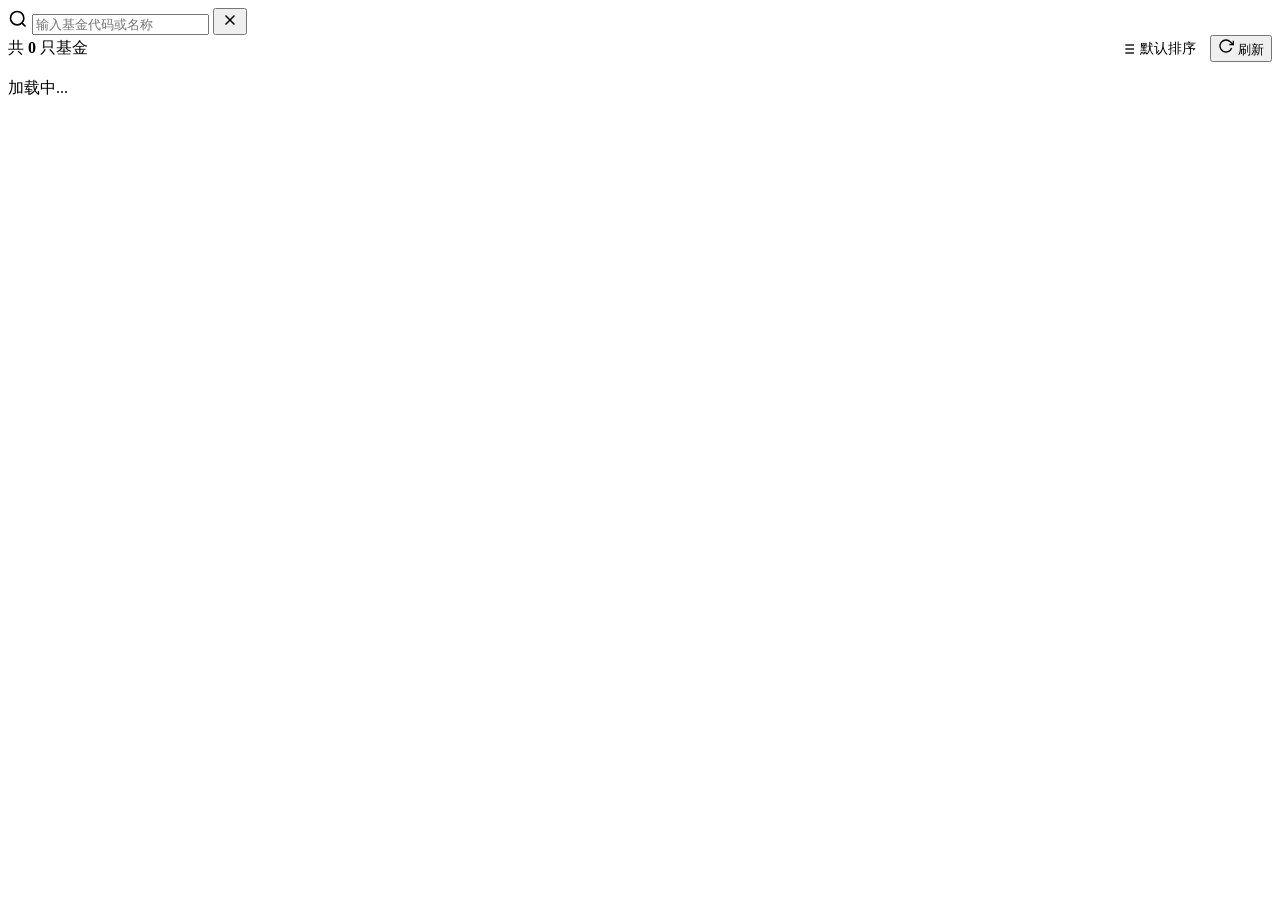
==== index.html @ 8828a005 "Update index.html" ====
<!DOCTYPE html>
<html lang="zh-CN">

<head>
    <meta charset="UTF-8">
    <meta name="viewport" content="width=device-width, initial-scale=1.0, user-scalable=no">
    <meta name="description" content="基金浏览器 - 追踪你的自选基金实时涨跌">
    <title>基金浏览器</title>
    <link rel="stylesheet" href="css/style.css">
    <link rel="preconnect" href="https://fonts.googleapis.com">
    <link href="https://fonts.googleapis.com/css2?family=Inter:wght@400;500;600;700&display=swap" rel="stylesheet">
</head>

<body>
    <div class="app">
        <!-- Header -->
        <header class="header">
            <!-- <h1 class="header__title">基金浏览器</h1> -->

        </header>

        <!-- Search Bar -->
        <div class="search">
            <div class="search__wrapper">
                <svg class="search__icon" width="20" height="20" viewBox="0 0 24 24" fill="none" stroke="currentColor"
                    stroke-width="2">
                    <circle cx="11" cy="11" r="8"></circle>
                    <path d="M21 21l-4.35-4.35"></path>
                </svg>
                <input type="text" class="search__input" id="searchInput" placeholder="输入基金代码或名称">
                <button class="search__clear" id="clearSearch" aria-label="清除">
                    <svg width="18" height="18" viewBox="0 0 24 24" fill="none" stroke="currentColor" stroke-width="2">
                        <line x1="18" y1="6" x2="6" y2="18"></line>
                        <line x1="6" y1="6" x2="18" y2="18"></line>
                    </svg>
                </button>
            </div>
            <!-- Search Results Dropdown -->
            <div class="search__results" id="searchResults"></div>
        </div>

        <!-- Stats Bar -->
        <div class="stats" style="display: flex; justify-content: space-between; align-items: center;">
            <span class="stats__count">共 <strong id="fundCount">0</strong> 只基金</span>
            <div style="display: flex; gap: 8px;">
                <button class="stats__refresh" id="sortBtn" style="background: none; border: none; display: flex; align-items: center; gap: 4px; color: var(--text-muted); cursor: pointer; font-size: 14px;">
                    <svg id="sortIcon" width="16" height="16" viewBox="0 0 24 24" fill="none" stroke="currentColor" stroke-width="2">
                        <line x1="8" y1="6" x2="21" y2="6"></line>
                        <line x1="8" y1="12" x2="21" y2="12"></line>
                        <line x1="8" y1="18" x2="21" y2="18"></line>
                        <line x1="3" y1="6" x2="3.01" y2="6"></line>
                        <line x1="3" y1="12" x2="3.01" y2="12"></line>
                        <line x1="3" y1="18" x2="3.01" y2="18"></line>
                    </svg>
                    <span id="sortText">默认排序</span>
                </button>
                <button class="stats__refresh" id="refreshBtn">
                    <svg width="16" height="16" viewBox="0 0 24 24" fill="none" stroke="currentColor" stroke-width="2">
                        <polyline points="23 4 23 10 17 10"></polyline>
                        <path d="M20.49 15a9 9 0 1 1-2.12-9.36L23 10"></path>
                    </svg>
                    刷新
                </button>
            </div>
        </div>

        <!-- Fund List -->
        <main class="fund-list" id="fundList">
            <!-- Fund items will be rendered here -->
            <div class="loading" id="loading">
                <div class="loading__spinner"></div>
                <p>加载中...</p>
            </div>
            <div class="empty" id="empty" style="display: none;">
                <svg width="64" height="64" viewBox="0 0 24 24" fill="none" stroke="currentColor" stroke-width="1">
                    <path
                        d="M21 16V8a2 2 0 0 0-1-1.73l-7-4a2 2 0 0 0-2 0l-7 4A2 2 0 0 0 3 8v8a2 2 0 0 0 1 1.73l7 4a2 2 0 0 0 2 0l7-4A2 2 0 0 0 21 16z">
                    </path>
                    <polyline points="3.27 6.96 12 12.01 20.73 6.96"></polyline>
                    <line x1="12" y1="22.08" x2="12" y2="12"></line>
                </svg>
                <p>暂无自选基金</p>
                <span>搜索并添加你关注的基金</span>
            </div>
        </main>
    </div>



    <!-- Toast Notification -->
    <div class="toast" id="toast"></div>

    <script src="js/api.js"></script>
    <script src="js/github.js"></script>
    <script src="js/app.js"></script>
</body>

</html>
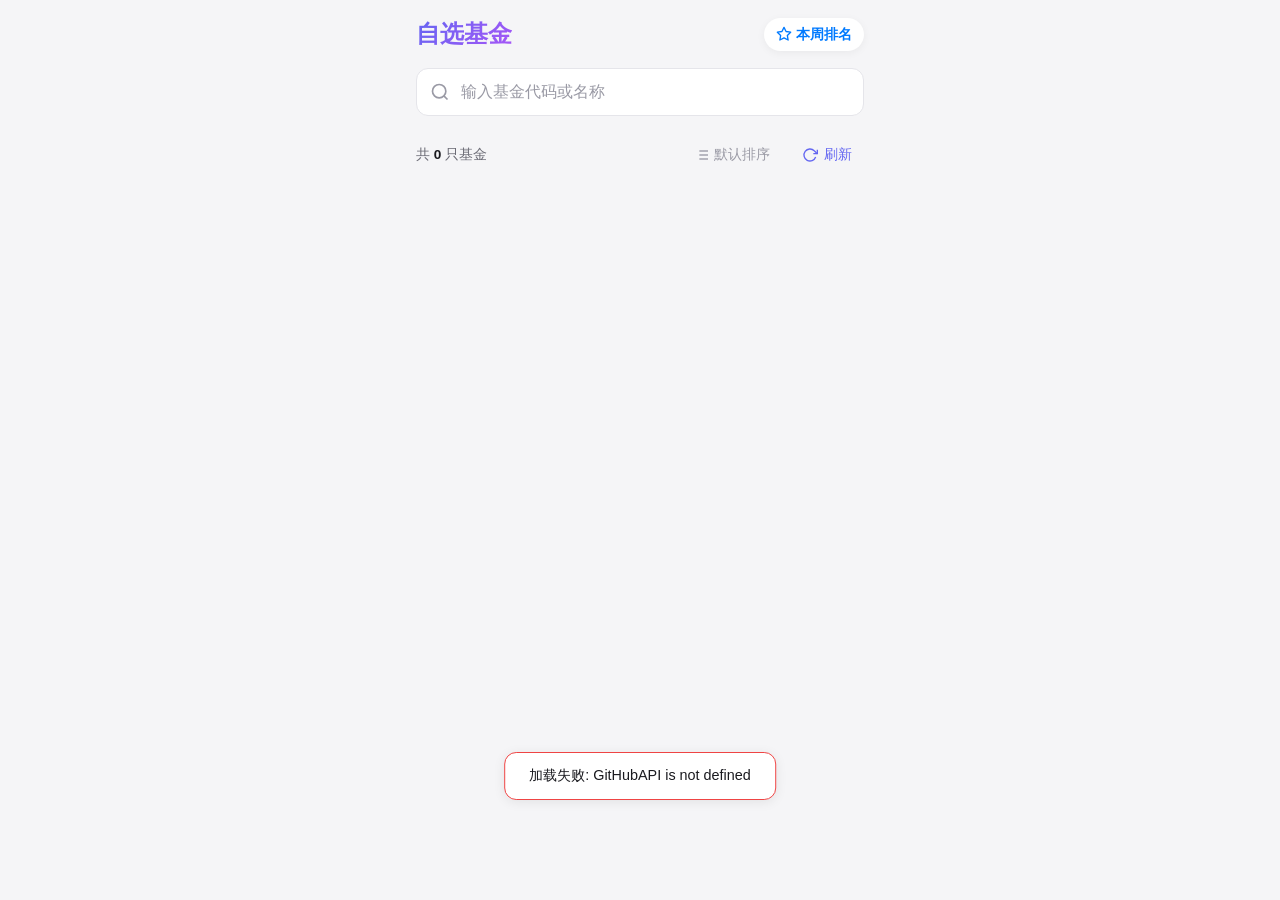
==== commit 7e702e80: "Add files via upload" ====
--- a/index.html
+++ b/index.html
@@ -14,9 +14,14 @@
 <body>
     <div class="app">
         <!-- Header -->
-        <header class="header">
-            <!-- <h1 class="header__title">基金浏览器</h1> -->
-
+        <header class="header" style="display: flex; justify-content: space-between; align-items: center; padding-top: 16px; padding-bottom: 16px;">
+            <h1 class="header__title" style="margin: 0; font-size: 24px; color: var(--text-color);">自选基金</h1>
+            <a href="weekly.html" style="color: var(--primary-color, #007aff); text-decoration: none; font-weight: 600; display: flex; align-items: center; gap: 4px; font-size: 14px; background: var(--bg-card, #fff); padding: 6px 12px; border-radius: 20px; box-shadow: 0 2px 8px rgba(0,0,0,0.05);">
+                <svg width="16" height="16" viewBox="0 0 24 24" fill="none" stroke="currentColor" stroke-width="2" stroke-linecap="round" stroke-linejoin="round">
+                    <polygon points="12 2 15.09 8.26 22 9.27 17 14.14 18.18 21.02 12 17.77 5.82 21.02 7 14.14 2 9.27 8.91 8.26 12 2"></polygon>
+                </svg>
+                本周排名
+            </a>
         </header>
 
         <!-- Search Bar -->
@@ -95,4 +100,4 @@
     <script src="js/app.js"></script>
 </body>
 
-</html>
+</html>
--- a/css/style.css
+++ b/css/style.css
@@ -0,0 +1,689 @@
+/* ===== CSS Variables ===== */
+:root {
+    --bg-primary: #f5f5f7;
+    --bg-secondary: #ffffff;
+    --bg-card: #ffffff;
+    --bg-card-hover: #f0f0f5;
+
+    /* Name gets more space */
+    --text-primary: #1a1a1f;
+    --text-secondary: #6b6b75;
+    --text-muted: #9a9aa5;
+    --border-color: #e5e5ea;
+    --accent: #6366f1;
+    --accent-hover: #818cf8;
+    --rise: #ef4444;
+    --rise-bg: rgba(239, 68, 68, 0.1);
+    --fall: #22c55e;
+    --fall-bg: rgba(34, 197, 94, 0.1);
+    --font-family: 'Inter', -apple-system, BlinkMacSystemFont, 'Segoe UI', Roboto, sans-serif;
+    --radius-sm: 8px;
+    --radius-md: 12px;
+    --radius-lg: 16px;
+    --shadow: 0 2px 12px rgba(0, 0, 0, 0.08);
+    --transition: 0.2s ease;
+}
+
+/* ===== Reset & Base ===== */
+*,
+*::before,
+*::after {
+    box-sizing: border-box;
+    margin: 0;
+    padding: 0;
+}
+
+html {
+    font-size: 16px;
+    -webkit-tap-highlight-color: transparent;
+}
+
+body {
+    font-family: var(--font-family);
+    background: var(--bg-primary);
+    color: var(--text-primary);
+    line-height: 1.5;
+    min-height: 100vh;
+    overflow-x: hidden;
+}
+
+input,
+button {
+    font-family: inherit;
+    font-size: inherit;
+}
+
+button {
+    cursor: pointer;
+    border: none;
+    background: none;
+}
+
+/* ===== App Container ===== */
+.app {
+    max-width: 480px;
+    margin: 0 auto;
+    padding: 0 16px;
+    padding-bottom: env(safe-area-inset-bottom, 20px);
+}
+
+/* ===== Header ===== */
+.header {
+    display: flex;
+    justify-content: space-between;
+    align-items: center;
+    padding: 16px 0;
+    position: sticky;
+    top: 0;
+    background: var(--bg-primary);
+    z-index: 100;
+}
+
+.header__title {
+    font-size: 1.5rem;
+    font-weight: 700;
+    background: linear-gradient(135deg, var(--accent) 0%, #a855f7 100%);
+    -webkit-background-clip: text;
+    -webkit-text-fill-color: transparent;
+    background-clip: text;
+}
+
+.header__settings {
+    width: 40px;
+    height: 40px;
+    display: flex;
+    align-items: center;
+    justify-content: center;
+    color: var(--text-secondary);
+    border-radius: var(--radius-sm);
+    transition: var(--transition);
+}
+
+.header__settings:hover {
+    background: var(--bg-secondary);
+    color: var(--text-primary);
+}
+
+/* ===== Search ===== */
+.search {
+    position: relative;
+    margin-bottom: 16px;
+}
+
+.search__wrapper {
+    position: relative;
+    display: flex;
+    align-items: center;
+}
+
+.search__icon {
+    position: absolute;
+    left: 14px;
+    color: var(--text-muted);
+    pointer-events: none;
+}
+
+.search__input {
+    width: 100%;
+    height: 48px;
+    padding: 0 44px;
+    background: var(--bg-secondary);
+    border: 1px solid var(--border-color);
+    border-radius: var(--radius-md);
+    color: var(--text-primary);
+    font-size: 1rem;
+    transition: var(--transition);
+}
+
+.search__input::placeholder {
+    color: var(--text-muted);
+}
+
+.search__input:focus {
+    outline: none;
+    border-color: var(--accent);
+    box-shadow: 0 0 0 3px rgba(99, 102, 241, 0.2);
+}
+
+.search__clear {
+    position: absolute;
+    right: 8px;
+    width: 32px;
+    height: 32px;
+    display: flex;
+    align-items: center;
+    justify-content: center;
+    color: var(--text-muted);
+    border-radius: var(--radius-sm);
+    opacity: 0;
+    visibility: hidden;
+    transition: var(--transition);
+}
+
+.search__input:not(:placeholder-shown)~.search__clear {
+    opacity: 1;
+    visibility: visible;
+}
+
+.search__clear:hover {
+    background: var(--bg-card);
+    color: var(--text-primary);
+}
+
+/* Search Results Dropdown */
+.search__results {
+    position: absolute;
+    top: calc(100% + 8px);
+    left: 0;
+    right: 0;
+    max-height: 320px;
+    overflow-y: auto;
+    background: var(--bg-card);
+    border: 1px solid var(--border-color);
+    border-radius: var(--radius-md);
+    box-shadow: var(--shadow);
+    z-index: 200;
+    display: none;
+}
+
+.search__results.active {
+    display: block;
+}
+
+.search__item {
+    display: flex;
+    justify-content: space-between;
+    align-items: center;
+    padding: 12px 16px;
+    cursor: pointer;
+    transition: var(--transition);
+    border-bottom: 1px solid var(--border-color);
+}
+
+.search__item:last-child {
+    border-bottom: none;
+}
+
+.search__item:hover {
+    background: var(--bg-card-hover);
+}
+
+.search__item-info {
+    flex: 1;
+    min-width: 0;
+}
+
+.search__item-name {
+    font-size: 0.9rem;
+    font-weight: 500;
+    white-space: nowrap;
+    overflow: hidden;
+    text-overflow: ellipsis;
+}
+
+.search__item-code {
+    font-size: 0.75rem;
+    color: var(--text-muted);
+    margin-top: 2px;
+}
+
+.search__item-add {
+    width: 28px;
+    height: 28px;
+    display: flex;
+    align-items: center;
+    justify-content: center;
+    background: var(--accent);
+    color: white;
+    border-radius: 50%;
+    font-size: 1.2rem;
+    flex-shrink: 0;
+    margin-left: 12px;
+    transition: var(--transition);
+}
+
+.search__item-add:hover {
+    background: var(--accent-hover);
+    transform: scale(1.1);
+}
+
+.search__item-add.added {
+    background: var(--text-muted);
+    pointer-events: none;
+}
+
+/* ===== Stats Bar ===== */
+.stats {
+    display: flex;
+    justify-content: space-between;
+    align-items: center;
+    padding: 8px 0;
+    margin-bottom: 8px;
+}
+
+.stats__count {
+    font-size: 0.85rem;
+    color: var(--text-secondary);
+}
+
+.stats__count strong {
+    color: var(--text-primary);
+}
+
+.stats__refresh {
+    display: flex;
+    align-items: center;
+    gap: 6px;
+    padding: 6px 12px;
+    color: var(--accent);
+    font-size: 0.85rem;
+    font-weight: 500;
+    border-radius: var(--radius-sm);
+    transition: var(--transition);
+}
+
+.stats__refresh:hover {
+    background: rgba(99, 102, 241, 0.1);
+}
+
+.stats__refresh.loading svg {
+    animation: spin 1s linear infinite;
+}
+
+@keyframes spin {
+    from {
+        transform: rotate(0deg);
+    }
+
+    to {
+        transform: rotate(360deg);
+    }
+}
+
+/* ===== Fund List ===== */
+.fund-list {
+    display: flex;
+    flex-direction: column;
+    gap: 10px;
+}
+
+/* Fund Card */
+.fund-card {
+    display: flex;
+    align-items: center;
+    gap: 12px;
+    padding: 14px 16px;
+    background: var(--bg-card);
+    border-radius: var(--radius-md);
+    border: 1px solid var(--border-color);
+    transition: var(--transition);
+    position: relative;
+    overflow: hidden;
+}
+
+.fund-card::before {
+    content: '';
+    position: absolute;
+    left: 0;
+    top: 0;
+    bottom: 0;
+    width: 3px;
+    background: var(--accent);
+    opacity: 0;
+    transition: var(--transition);
+}
+
+.fund-card:hover {
+    background: var(--bg-card-hover);
+    transform: translateX(4px);
+}
+
+.fund-card:hover::before {
+    opacity: 1;
+}
+
+.fund-card.rise {
+    --card-accent: var(--rise);
+}
+
+.fund-card.fall {
+    --card-accent: var(--fall);
+}
+
+/* Column 1: Name & Code */
+.fund-card__info {
+    flex: 2.5;
+    min-width: 0;
+}
+
+.fund-card__name {
+    font-size: 0.9rem;
+    font-weight: 500;
+    white-space: nowrap;
+    overflow: hidden;
+    text-overflow: ellipsis;
+    margin-bottom: 4px;
+}
+
+.fund-card__code {
+    font-size: 0.7rem;
+    color: var(--text-muted);
+}
+
+/* Column 2: Previous Net Value */
+.fund-card__prev {
+    flex: 0.7;
+    text-align: center;
+}
+
+.fund-card__prev-value {
+    font-size: 0.85rem;
+    font-weight: 500;
+    color: var(--text-secondary);
+    margin-bottom: 2px;
+}
+
+.fund-card__prev-label {
+    font-size: 0.65rem;
+    color: var(--text-muted);
+}
+
+/* Column 3: Estimate Value & Change */
+.fund-card__estimate {
+    flex: 1;
+    text-align: right;
+}
+
+.fund-card__estimate-value {
+    font-size: 0.85rem;
+    font-weight: 500;
+    color: var(--text-primary);
+    margin-bottom: 2px;
+}
+
+.fund-card__estimate-change {
+    font-size: 0.85rem;
+    font-weight: 600;
+}
+
+.fund-card.rise .fund-card__estimate-change {
+    color: var(--rise);
+}
+
+.fund-card.fall .fund-card__estimate-change {
+    color: var(--fall);
+}
+
+/* Delete Button */
+.fund-card__delete {
+    position: absolute;
+    right: -40px;
+    top: 50%;
+    transform: translateY(-50%);
+    width: 32px;
+    height: 32px;
+    display: flex;
+    align-items: center;
+    justify-content: center;
+    color: var(--rise);
+    background: var(--rise-bg);
+    border-radius: var(--radius-sm);
+    transition: var(--transition);
+    opacity: 0;
+}
+
+.fund-card:hover .fund-card__delete {
+    right: 12px;
+    opacity: 1;
+}
+
+/* ===== Loading & Empty States ===== */
+.loading {
+    display: flex;
+    flex-direction: column;
+    align-items: center;
+    justify-content: center;
+    padding: 60px 20px;
+    color: var(--text-muted);
+}
+
+.loading__spinner {
+    width: 40px;
+    height: 40px;
+    border: 3px solid var(--border-color);
+    border-top-color: var(--accent);
+    border-radius: 50%;
+    animation: spin 0.8s linear infinite;
+    margin-bottom: 16px;
+}
+
+.empty {
+    display: flex;
+    flex-direction: column;
+    align-items: center;
+    justify-content: center;
+    padding: 60px 20px;
+    color: var(--text-muted);
+    text-align: center;
+}
+
+.empty svg {
+    margin-bottom: 16px;
+    opacity: 0.5;
+}
+
+.empty p {
+    font-size: 1rem;
+    color: var(--text-secondary);
+    margin-bottom: 8px;
+}
+
+.empty span {
+    font-size: 0.85rem;
+}
+
+/* ===== Modal ===== */
+.modal {
+    position: fixed;
+    inset: 0;
+    z-index: 1000;
+    display: flex;
+    align-items: flex-end;
+    justify-content: center;
+    opacity: 0;
+    visibility: hidden;
+    transition: var(--transition);
+}
+
+.modal.active {
+    opacity: 1;
+    visibility: visible;
+}
+
+.modal__backdrop {
+    position: absolute;
+    inset: 0;
+    background: rgba(0, 0, 0, 0.6);
+    backdrop-filter: blur(4px);
+}
+
+.modal__content {
+    position: relative;
+    width: 100%;
+    max-width: 480px;
+    max-height: 85vh;
+    background: var(--bg-secondary);
+    border-radius: var(--radius-lg) var(--radius-lg) 0 0;
+    transform: translateY(100%);
+    transition: transform 0.3s ease;
+    overflow-y: auto;
+}
+
+.modal.active .modal__content {
+    transform: translateY(0);
+}
+
+.modal__header {
+    display: flex;
+    justify-content: space-between;
+    align-items: center;
+    padding: 20px;
+    border-bottom: 1px solid var(--border-color);
+    position: sticky;
+    top: 0;
+    background: var(--bg-secondary);
+}
+
+.modal__header h2 {
+    font-size: 1.1rem;
+    font-weight: 600;
+}
+
+.modal__close {
+    width: 36px;
+    height: 36px;
+    display: flex;
+    align-items: center;
+    justify-content: center;
+    color: var(--text-secondary);
+    border-radius: var(--radius-sm);
+    transition: var(--transition);
+}
+
+.modal__close:hover {
+    background: var(--bg-card);
+    color: var(--text-primary);
+}
+
+.modal__body {
+    padding: 20px;
+}
+
+/* ===== Form Elements ===== */
+.form-group {
+    margin-bottom: 20px;
+}
+
+.form-group label {
+    display: block;
+    font-size: 0.85rem;
+    font-weight: 500;
+    color: var(--text-secondary);
+    margin-bottom: 8px;
+}
+
+.form-group input {
+    width: 100%;
+    height: 44px;
+    padding: 0 14px;
+    background: var(--bg-card);
+    border: 1px solid var(--border-color);
+    border-radius: var(--radius-sm);
+    color: var(--text-primary);
+    transition: var(--transition);
+}
+
+.form-group input::placeholder {
+    color: var(--text-muted);
+}
+
+.form-group input:focus {
+    outline: none;
+    border-color: var(--accent);
+}
+
+.form-group small {
+    display: block;
+    font-size: 0.75rem;
+    color: var(--text-muted);
+    margin-top: 6px;
+}
+
+/* Buttons */
+.btn {
+    width: 100%;
+    height: 48px;
+    display: flex;
+    align-items: center;
+    justify-content: center;
+    font-size: 0.95rem;
+    font-weight: 600;
+    border-radius: var(--radius-sm);
+    transition: var(--transition);
+    margin-bottom: 12px;
+}
+
+.btn--primary {
+    background: var(--accent);
+    color: white;
+}
+
+.btn--primary:hover {
+    background: var(--accent-hover);
+}
+
+.btn--secondary {
+    background: var(--bg-card);
+    color: var(--text-secondary);
+    border: 1px solid var(--border-color);
+}
+
+.btn--secondary:hover {
+    background: var(--bg-card-hover);
+    color: var(--text-primary);
+}
+
+/* ===== Toast ===== */
+.toast {
+    position: fixed;
+    bottom: 100px;
+    left: 50%;
+    transform: translateX(-50%) translateY(20px);
+    padding: 12px 24px;
+    background: var(--bg-card);
+    color: var(--text-primary);
+    border-radius: var(--radius-md);
+    box-shadow: var(--shadow);
+    font-size: 0.9rem;
+    opacity: 0;
+    visibility: hidden;
+    transition: var(--transition);
+    z-index: 2000;
+    border: 1px solid var(--border-color);
+}
+
+.toast.active {
+    opacity: 1;
+    visibility: visible;
+    transform: translateX(-50%) translateY(0);
+}
+
+.toast.success {
+    border-color: var(--fall);
+}
+
+.toast.error {
+    border-color: var(--rise);
+}
+
+/* ===== Scrollbar ===== */
+::-webkit-scrollbar {
+    width: 4px;
+}
+
+::-webkit-scrollbar-track {
+    background: transparent;
+}
+
+::-webkit-scrollbar-thumb {
+    background: var(--border-color);
+    border-radius: 2px;
+}
+
+/* ===== Safe Area Insets ===== */
+@supports (padding: max(0px)) {
+    .app {
+        padding-left: max(16px, env(safe-area-inset-left));
+        padding-right: max(16px, env(safe-area-inset-right));
+    }
+}
